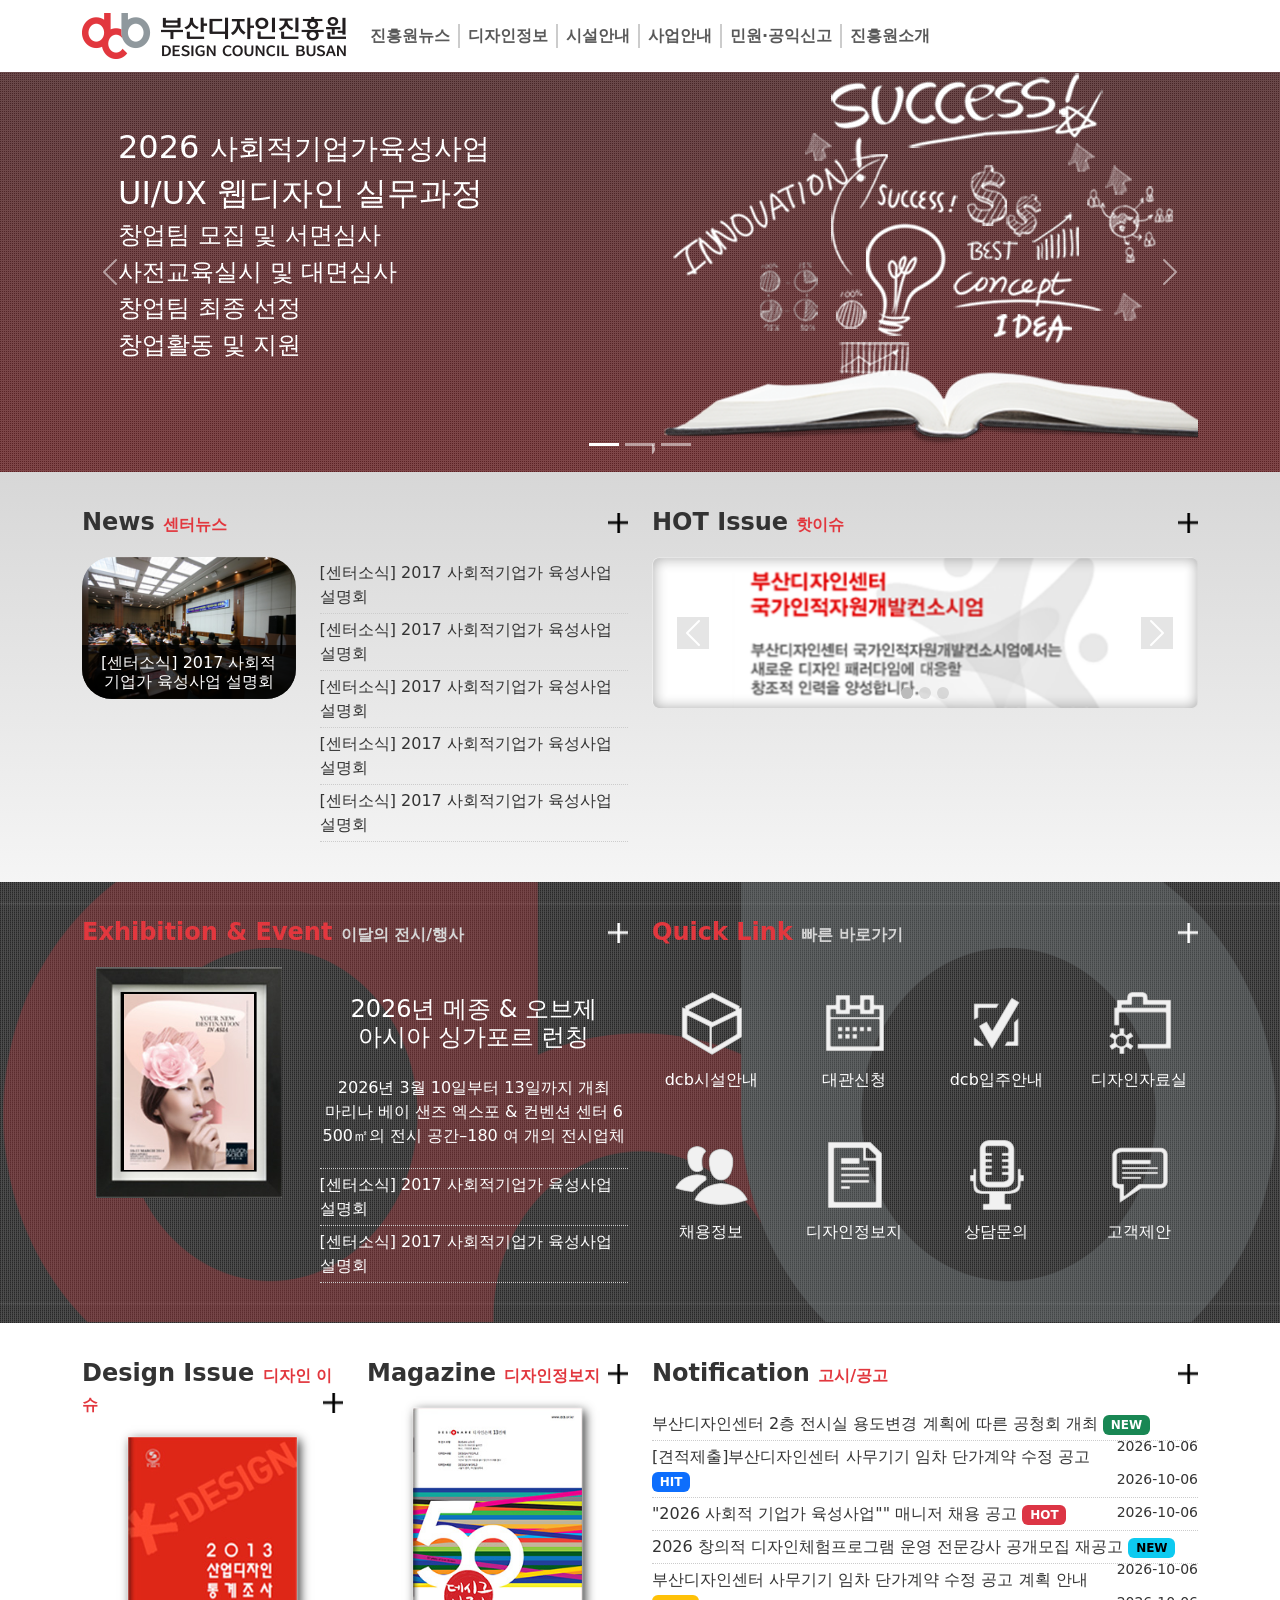
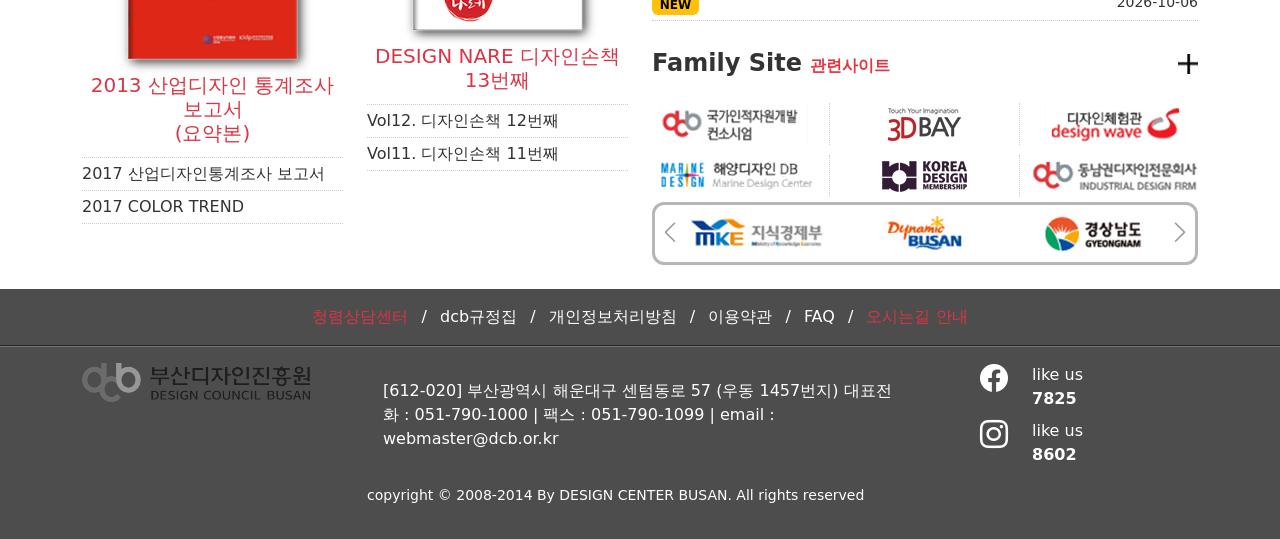
==== index.html @ 9584e3de "최초커밋" ====
<!DOCTYPE html>
<html lang="en">
<head>
  <meta charset="UTF-8">
  <meta name="viewport" content="width=device-width, initial-scale=1.0">
  <title>html 기본구조</title>
  <link rel="stylesheet" href="/css/bootstrap.min.css">
  <link rel="stylesheet" href="/asset/bootstrap-icons-1.13.1/bootstrap-icons.min.css">
  <link rel="stylesheet" href="/css/style.css">
</head>
<body>
  <div id="wrap">
    <header id="head">
      <nav class="navbar navbar-expand-lg">
        <div class="container">
          <a class="navbar-brand" href="/"><img src="/img/logo.png" alt="부산디자인진흥원"></a>
          <button class="navbar-toggler" type="button" data-bs-toggle="collapse" data-bs-target="#head_nav" aria-controls="head_nav" aria-expanded="false" aria-label="Toggle navigation">
            <span class="navbar-toggler-icon"></span>
          </button>
          <div class="collapse navbar-collapse" id="head_nav">
            <ul class="navbar-nav me-auto mb-2 mb-lg-0"> 

              <li class="nav-item dropdown">
                <a class="nav-link dropdown-toggle" href="#" role="button" data-bs-toggle="dropdown" aria-expanded="false">
                  진흥원뉴스
                </a>
                <ul class="dropdown-menu">
                  <li><a class="dropdown-item" href="#">고시/공고</a></li>
                  <li><a class="dropdown-item" href="#">유관기관 고시공고</a></li>
                  <li><a class="dropdown-item" href="#">진흥원소식</a></li>
                  <li><a class="dropdown-item" href="#">진흥원포토</a></li>
                  <li><a class="dropdown-item" href="#">글로벌허브 디자인자산 확충</a></li>
                </ul>
              </li>
              <li class="nav-item dropdown">
                <a class="nav-link dropdown-toggle" href="#" role="button" data-bs-toggle="dropdown" aria-expanded="false">
                  디자인정보
                </a>
                <ul class="dropdown-menu">
                  <li><a class="dropdown-item" href="#">진흥원발간자료</a></li>
                  <li><a class="dropdown-item" href="#">유관기관 고시공고</a></li>
                  <li><a class="dropdown-item" href="#">디자인진로체험</a></li>
                  <li><a class="dropdown-item" href="#">동남권디자인전문회사</a></li>
                  <li><a class="dropdown-item" href="#">디자인컨설팅</a></li>
                </ul>
              </li>
              <li class="nav-item dropdown">
                <a class="nav-link dropdown-toggle" href="#" role="button" data-bs-toggle="dropdown" aria-expanded="false">
                  시설안내
                </a>
                <ul class="dropdown-menu">
                  <li><a class="dropdown-item" href="#">대관시설안내</a></li>
                  <li><a class="dropdown-item" href="#">대관요금안내</a></li>
                  <li><a class="dropdown-item" href="#">대관현황</a></li>
                  <li><a class="dropdown-item" href="#">대관신청</a></li>
                  <li><a class="dropdown-item" href="#">글로벌허브 디자인자산 확충</a></li>
                </ul>
              </li>
              <li class="nav-item dropdown">
                <a class="nav-link dropdown-toggle" href="#" role="button" data-bs-toggle="dropdown" aria-expanded="false">
                  사업안내
                </a>
                <ul class="dropdown-menu">
                  <li><a class="dropdown-item" href="#">고시/공고</a></li>
                  <li><a class="dropdown-item" href="#">유관기관 고시공고</a></li>
                  <li><a class="dropdown-item" href="#">진흥원소식</a></li>
                  <li><a class="dropdown-item" href="#">진흥원포토</a></li>
                  <li><a class="dropdown-item" href="#">글로벌허브 디자인자산 확충</a></li>
                </ul>
              </li>
              <li class="nav-item dropdown">
                <a class="nav-link dropdown-toggle" href="#" role="button" data-bs-toggle="dropdown" aria-expanded="false">
                  민원·공익신고
                </a>
                <ul class="dropdown-menu">
                  <li><a class="dropdown-item" href="#">고시/공고</a></li>
                  <li><a class="dropdown-item" href="#">유관기관 고시공고</a></li>
                  <li><a class="dropdown-item" href="#">진흥원소식</a></li>
                  <li><a class="dropdown-item" href="#">진흥원포토</a></li>
                  <li><a class="dropdown-item" href="#">글로벌허브 디자인자산 확충</a></li>
                </ul>
              </li>
              <li class="nav-item dropdown">
                <a class="nav-link dropdown-toggle" href="#" role="button" data-bs-toggle="dropdown" aria-expanded="false">
                  진흥원소개
                </a>
                <ul class="dropdown-menu">
                  <li><a class="dropdown-item" href="#">고시/공고</a></li>
                  <li><a class="dropdown-item" href="#">유관기관 고시공고</a></li>
                  <li><a class="dropdown-item" href="#">진흥원소식</a></li>
                  <li><a class="dropdown-item" href="#">진흥원포토</a></li>
                  <li><a class="dropdown-item" href="#">글로벌허브 디자인자산 확충</a></li>
                </ul>
              </li>

            </ul>

          </div>
        </div>
      </nav>
    </header>
    <main id="contents">
      <section class="main01">
        <div class="container">
          <div id="main_img" class="carousel slide">
            <div class="carousel-indicators">
              <button type="button" data-bs-target="#main_img" data-bs-slide-to="0" class="active" aria-current="true" aria-label="Slide 1"></button>
              <button type="button" data-bs-target="#main_img" data-bs-slide-to="1" aria-label="Slide 2"></button>
              <button type="button" data-bs-target="#main_img" data-bs-slide-to="2" aria-label="Slide 3"></button>
            </div>
            <div class="carousel-inner">
              <div class="carousel-item active" data-bs-interval="10000">
                <div class="row">
                  <div class="col-sm-6 text-white p-5">
                    <h2 class="my-2">2026 <small>사회적기업가육성사업</small></h2>
                    <h2>UI/UX 웹디자인 실무과정</h2>
                    <h4>창업팀 모집 및 서면심사</h4>
                    <h4>사전교육실시 및 대면심사</h4>
                    <h4>창업팀 최종 선정</h4>
                    <h4>창업활동 및 지원</h4>
                  </div>
                  <div class="col-sm-6">
                   <img src="/img/01_main_img_01.png" alt="2026 UI/UX 웹디자인 실무과정 이미지">
                  </div>
                </div> 
              </div>
              <div class="carousel-item">
                <div class="row">
                  <div class="col-sm-6 text-white p-5">
                    <h2 class="my-2">2027 <small>사회적기업가육성사업</small></h2>
                    <h2>UI/UX 웹디자인 실무과정</h2>
                    <h4>창업팀 모집 및 서면심사</h4>
                    <h4>사전교육실시 및 대면심사</h4>
                    <h4>창업팀 최종 선정</h4>
                    <h4>창업활동 및 지원</h4>
                  </div>
                  <div class="col-sm-6">
                   <img src="/img/01_main_img_01.png" alt="2026 UI/UX 웹디자인 실무과정 이미지">
                  </div>
                </div> 
              </div>
              <div class="carousel-item">
                <div class="row">
                  <div class="col-sm-6 text-white p-5">
                    <h2 class="my-2">2028 <small>사회적기업가육성사업</small></h2>
                    <h2>UI/UX 웹디자인 실무과정</h2>
                    <h4>창업팀 모집 및 서면심사</h4>
                    <h4>사전교육실시 및 대면심사</h4>
                    <h4>창업팀 최종 선정</h4>
                    <h4>창업활동 및 지원</h4>
                  </div>
                  <div class="col-sm-6">
                   <img src="/img/01_main_img_01.png" alt="2026 UI/UX 웹디자인 실무과정 이미지">
                  </div>
                </div> 
              </div>

            </div>
            <button class="carousel-control-prev" type="button" data-bs-target="#main_img" data-bs-slide="prev">
              <span class="carousel-control-prev-icon" aria-hidden="true"></span>
              <span class="visually-hidden">Previous</span>
            </button>
            <button class="carousel-control-next" type="button" data-bs-target="#main_img" data-bs-slide="next">
              <span class="carousel-control-next-icon" aria-hidden="true"></span>
              <span class="visually-hidden">Next</span>
            </button>
          </div>  
          
        </div>
      </section>
      <section class="main02">
        <div class="container">
          <div class="row">
            <div class="col-12 col-md-6">
              <h3 class="main_title">
                News <small>센터뉴스</small>
                <a href="#"><img src="/img/more.png" alt="더보기"></a>
              </h3>
              <div class="row">
                <div class="col-sm-5">
                  <div class="bbs_img mb-3 mb-sm-0">
                    <img src="/img/02_bbs_img.jpg" alt="센터뉴스사진">
                    <h4>[센터소식] 2017 사회적기업가   육성사업 설명회</h4>
                  </div>
                </div>
                <div class="col-sm-7">
                  <ul class="list-unstyled bbs_list">
                    <li>
                      <a href="#">[센터소식] 2017 사회적기업가 육성사업 설명회</a>
                    </li>
                    <li>
                      <a href="#">[센터소식] 2017 사회적기업가 육성사업 설명회</a>
                    </li>
                    <li>
                      <a href="#">[센터소식] 2017 사회적기업가 육성사업 설명회</a>
                    </li>
                    <li>
                      <a href="#">[센터소식] 2017 사회적기업가 육성사업 설명회</a>
                    </li>
                    <li>
                      <a href="#">[센터소식] 2017 사회적기업가 육성사업 설명회</a>
                    </li>
                  </ul>
                </div>
              </div>
            </div>
            <div class="col-12 col-md-6">
              <h3 class="main_title">
                HOT Issue <small>핫이슈</small>
                <a href="#"><img src="/img/more.png" alt="더보기"></a>
              </h3>
              <!--핫이슈캐러셀-->
              <div id="main_hot" class="carousel slide">
                <div class="carousel-indicators">
                  <button type="button" data-bs-target="#main_hot" data-bs-slide-to="0" class="active" aria-current="true" aria-label="Slide 1"></button>
                  <button type="button" data-bs-target="#main_hot" data-bs-slide-to="1" aria-label="Slide 2"></button>
                  <button type="button" data-bs-target="#main_hot" data-bs-slide-to="2" aria-label="Slide 3"></button>
                </div>
                <div class="carousel-inner">
                  <div class="carousel-item active">
                    <img src="/img/02_hot_01.png" alt="핫이슈1">
                  </div>
                  <div class="carousel-item">
                    <img src="/img/02_hot_01.png" alt="핫이슈2">
                  </div>
                  <div class="carousel-item">
                    <img src="/img/02_hot_01.png" alt="핫이슈3">
                  </div>
                  

                </div>
                <button class="carousel-control-prev" type="button" data-bs-target="#main_hot" data-bs-slide="prev">
                  <span class="carousel-control-prev-icon" aria-hidden="true"></span>
                  <span class="visually-hidden">Previous</span>
                </button>
                <button class="carousel-control-next" type="button" data-bs-target="#main_hot" data-bs-slide="next">
                  <span class="carousel-control-next-icon" aria-hidden="true"></span>
                  <span class="visually-hidden">Next</span>
                </button>
              </div>
              <!--핫이슈캐러셀-->
            </div>
          </div>
        </div>
      </section>

      <section class="main03">
        <div class="container">
          <div class="row">
            <div class="col-sm-6">
              <h3 class="main_title reverse">
                Exhibition & Event <small>이달의 전시/행사</small>
                <a href="#"><img src="/img/more_w.png" alt="더보기"></a>
              </h3>
              <div class="row">
                <div class="col-sm-5">
                  <div class="poster">
                    <img src="/img/03_poster_img.jpg" alt="전시행사">
                  </div>
                </div>
                <div class="col-sm-7">
                  <ul class="list-unstyled bbs_list">
                    <li>
                      <a href="#" class="text-center">
                        <h4 class="my-4">2026년 메종 & 오브제 
                        아시아 싱가포르 런칭</h4>
                        <p>2026년 3월 10일부터 13일까지 개최 
                        마리나 베이 샌즈 
                        엑스포 & 컨벤션 센터 
                        6 500㎡의 전시 공간–180 여 개의 
                        전시업체</p>
                      
                      </a>
                    </li>
                    <li>
                      <a href="#">[센터소식] 2017 사회적기업가 육성사업 설명회</a>
                    </li>
                    <li>
                      <a href="#">[센터소식] 2017 사회적기업가 육성사업 설명회</a>
                    </li>
                  </ul>
                </div>
              </div>
            </div>
            <div class="col-sm-6">
              <h3 class="main_title reverse">
                Quick Link <small>빠른 바로가기</small>
                <a href="#"><img src="/img/more_w.png" alt="더보기"></a>
              </h3>
              <div class="row main_quick">
                <div class="col-4 col-sm-3">
                  <a href="#">
                    <img src="/img/03_icon1.png" alt="바로가기1">
                    <p>dcb시설안내</p>
                  </a>
                </div>
                <div class="col-4 col-sm-3">
                  <a href="#">
                    <img src="/img/03_icon2.png" alt="바로가기1">
                    <p>대관신청</p>
                  </a>
                </div>
                <div class="col-4 col-sm-3">
                  <a href="#">
                    <img src="/img/03_icon3.png" alt="바로가기1">
                    <p>dcb입주안내</p>
                  </a>
                </div>
                <div class="col-4 col-sm-3">
                  <a href="#">
                    <img src="/img/03_icon4.png" alt="바로가기1">
                    <p>디자인자료실</p>
                  </a>
                </div>
                <div class="col-4 col-sm-3">
                  <a href="#">
                    <img src="/img/03_icon5.png" alt="바로가기1">
                    <p>채용정보</p>
                  </a>
                </div>
                <div class="col-4 col-sm-3">
                  <a href="#">
                    <img src="/img/03_icon6.png" alt="바로가기1">
                    <p>디자인정보지</p>
                  </a>
                </div>
                <div class="col-4 col-sm-3 offset-2 offset-sm-0">
                  <a href="#">
                    <img src="/img/03_icon7.png" alt="바로가기1">
                    <p>상담문의</p>
                  </a>
                </div>
                <div class="col-4 col-sm-3">
                  <a href="#">
                    <img src="/img/03_icon8.png" alt="바로가기1">
                    <p>고객제안</p>
                  </a>
                </div>
                
              </div>
            </div>
          </div>
        </div>
      </section>
      <section class="main04">
        <div class="container">
          <div class="row">
            <div class="col-12 col-sm-6 col-md-3">
              <h3 class="main_title">
                Design Issue <small>디자인 이슈</small>
                <a href="#"><img src="/img/more.png" alt="더보기"></a>
              </h3>
              <div class="book mx-auto">
                <img src="/img/04_book1.jpg" class="w-100" alt="디자인이슈">
              </div>
              <ul class="list-unstyled bbs_list">
                <li>
                  <a href="#" class="text-center">
                    <h4 class="h5 text-danger">2013 산업디자인
                    통계조사 보고서<br> (요약본)</h4>
                  </a>
                </li>
                <li>
                  <a href="#">2017 산업디자인통계조사 보고서 </a>
                </li>
                <li>
                  <a href="#">2017 COLOR TREND </a>
                </li>
              </ul>
            </div>
            <div class="col-12 col-sm-6 col-md-3">
              <h3 class="main_title">
                Magazine <small>디자인정보지</small>
                <a href="#"><img src="/img/more.png" alt="더보기"></a>
              </h3>
              <div class="book mx-auto">
                <img src="/img/04_book2.jpg" class="w-100" alt="디자인이슈">
              </div>
              <ul class="list-unstyled bbs_list">
                <li>
                  <a href="#" class="text-center">
                    <h4 class="h5 text-danger">DESIGN NARE
                    디자인손책 13번째</h4>
                  </a>
                </li>
                <li>
                  <a href="#">Vol12. 디자인손책 12번째  </a>
                </li>
                <li>
                  <a href="#">Vol11. 디자인손책 11번째  </a>
                </li>
              </ul>
            </div>
            <div class="col-12 col-sm-12 col-md-6">
              <h3 class="main_title">
                Notification <small>고시/공고</small>
                <a href="#"><img src="/img/more.png" alt="더보기"></a>
              </h3>
              <ul class="list-unstyled bbs_list">
                <li>
                  <a href="#">부산디자인센터 2층 전시실 용도변경 계획에 따른 공청회 개최</a>
                  <span class="badge text-bg-success">NEW</span>
                  <small class="float-end">2026-10-06</small>
                </li>
                <li>
                  <a href="#">[견적제출]부산디자인센터 사무기기 임차 단가계약 수정 공고</a>
                  <span class="badge text-bg-primary">HIT</span>
                  <small class="float-end">2026-10-06</small>
                </li>
                <li>
                  <a href="#">"2026 사회적 기업가 육성사업"" 매니저 채용 공고</a>
                  <span class="badge text-bg-danger">HOT</span>
                  <small class="float-end">2026-10-06</small>
                </li>
                <li>
                  <a href="#">2026 창의적 디자인체험프로그램 운영 전문강사 공개모집 재공고</a>
                  <span class="badge text-bg-info">NEW</span>
                  <small class="float-end">2026-10-06</small>
                </li>
                <li>
                  <a href="#">부산디자인센터 사무기기 임차 단가계약 수정 공고 계획 안내</a>
                  <span class="badge text-bg-warning">NEW</span>
                  <small class="float-end">2026-10-06</small>
                </li>
              </ul>

              <h3 class="main_title">
                Family Site <small>관련사이트</small>
                <a href="#"><img src="/img/more.png" alt="더보기"></a>
              </h3>
              <div class="row site_list">
                <div class="col-6 col-sm-4">
                  <a href="#" target="_blank"><img src="/img/04_site1.png" alt="사이트1"></a>
                </div>
                <div class="col-6 col-sm-4">
                  <a href="#" target="_blank"><img src="/img/04_site2.png" alt="사이트2"></a>
                </div>
                <div class="col-6 col-sm-4">
                  <a href="#" target="_blank"><img src="/img/04_site3.png" alt="사이트3"></a>
                </div>
                <div class="col-6 col-sm-4">
                  <a href="#" target="_blank"><img src="/img/04_site4.png" alt="사이트4"></a>
                </div>
                <div class="col-6 col-sm-4">
                  <a href="#" target="_blank"><img src="/img/04_site5.png" alt="사이트5"></a>
                </div>
                <div class="col-6 col-sm-4">
                  <a href="#" target="_blank"><img src="/img/04_site6.png" alt="사이트6"></a>
                </div>
                
              </div>
              <!--배너시작-->
              <div id="main_banner" class="carousel slide">
                <div class="carousel-indicators">
                  <button type="button" data-bs-target="#main_banner" data-bs-slide-to="0" class="active" aria-current="true" aria-label="Slide 1"></button>
                  <button type="button" data-bs-target="#main_banner" data-bs-slide-to="1" aria-label="Slide 2"></button>
                  <button type="button" data-bs-target="#main_banner" data-bs-slide-to="2" aria-label="Slide 3"></button>
                </div>
                <div class="carousel-inner">
                  <div class="carousel-item active">
                    <div class="row">
                      <div class="col-4">
                        <a href="#" target="_blank"><img src="/img/04_link1.jpg" alt="배너1"></a>
                      </div>
                      <div class="col-4">
                        <a href="#" target="_blank"><img src="/img/04_link2.jpg" alt="배너2"></a>
                      </div>
                      <div class="col-4">
                        <a href="#" target="_blank"><img src="/img/04_link3.jpg" alt="배너3"></a>
                      </div>
                    </div>
                  </div>
                  <div class="carousel-item">
                    <div class="row">
                      <div class="col-4">
                        <a href="#" target="_blank"><img src="/img/04_link1.jpg" alt="배너1"></a>
                      </div>
                      <div class="col-4">
                        <a href="#" target="_blank"><img src="/img/04_link2.jpg" alt="배너2"></a>
                      </div>
                      <div class="col-4">
                        <a href="#" target="_blank"><img src="/img/04_link3.jpg" alt="배너3"></a>
                      </div>
                    </div>
                  </div>
                  <div class="carousel-item">
                    <div class="row">
                      <div class="col-4">
                        <a href="#" target="_blank"><img src="/img/04_link1.jpg" alt="배너1"></a>
                      </div>
                      <div class="col-4">
                        <a href="#" target="_blank"><img src="/img/04_link2.jpg" alt="배너2"></a>
                      </div>
                      <div class="col-4">
                        <a href="#" target="_blank"><img src="/img/04_link3.jpg" alt="배너3"></a>
                      </div>
                    </div>
                  </div>
                </div>
                <button class="carousel-control-prev" type="button" data-bs-target="#main_banner" data-bs-slide="prev">
                  <i class="bi bi-chevron-left"></i>
                  <span class="visually-hidden">Previous</span>
                </button>
                <button class="carousel-control-next" type="button" data-bs-target="#main_banner" data-bs-slide="next">
                  <i class="bi bi-chevron-right"></i>
                  <span class="visually-hidden">Next</span>
                </button>
              </div>
              <!--배너종료-->
            </div>
          </div>
        </div>
      </section>

    </main>
    <footer id="foot">
      <div class="foot_link py-1 py-sm-3">
        <div class="container text-center">
          <ul class="list-inline mb-0">
            <li class="list-inline-item">
              <a href="#" class="text-danger">청렴상담센터</a>
            </li>
            <li class="list-inline-item">/</li>
            <li class="list-inline-item">
              <a href="#" class="text-white">dcb규정집</a>
            </li>
            <li class="list-inline-item">/</li>
            <li class="list-inline-item">
              <a href="#" class="text-white">개인정보처리방침</a>
            </li>
            <li class="list-inline-item">/</li>
            <li class="list-inline-item">
              <a href="#" class="text-white">이용약관</a>
            </li>
            <li class="list-inline-item">/</li>
            <li class="list-inline-item">
              <a href="#" class="text-white">FAQ</a>
            </li>
            <li class="list-inline-item">/</li>
            <li class="list-inline-item">
              <a href="#" class="text-danger">오시는길 안내</a>
            </li>
          </ul>  
        </div>
      </div>
      <div class="foot_copy py-3">
        <div class="container">
          <div class="row text-center text-sm-start">
            <div class="col-sm-3">
              <img src="/img/logo_foot.png" alt="부산디자인진흥원">
            </div>
            <div class="col-sm-6">
              <p class="p-1 p-sm-2 p-md-3">[612-020] 부산광역시 해운대구 센텀동로 57<br class="d-sm-none"> (우동 1457번지)<br class="d-sm-none">
              대표전화 : 051-790-1000 <br class="d-sm-none"> <span class="d-none d-sm-inline">|</span> 
              팩스 : 051-790-1099<br class="d-sm-none"> <span class="d-none d-sm-inline">|</span> email : webmaster@dcb.or.kr</p>

              <p><small>copyright © 2008-2014 By DESIGN CENTER BUSAN.<br class="d-sm-none"> All rights reserved</small></p>
            </div>
            <div class="col-sm-3">
              <dl class="row sns">
                <dt class=" col-2 col-sm-4 h3 text-end">
                  <i class="bi bi-facebook"></i>
                </dt>
                <dd class="col-4 col-sm-8 text-start">
                  like us <br><span class="sns_count">7825</span>
                </dd>
                <dt class="col-2 col-sm-4 h3 text-end">
                  <i class="bi bi-instagram"></i>
                </dt>
                <dd class="col-4 col-sm-8 text-start">
                  like us <br><span class="sns_count">8602</span>
                </dd>
              </dl>
            </div>
          </div>  
        </div>
      </div>
    </footer>
  </div>
  <script src="/js/bootstrap.bundle.min.js"></script>
</body>
</html>
---- css/style.css ----
/*기본설정*/
body { color: #333;}
a { color: #333; text-decoration: none;}
a:hover { color: #E2373E;}

/*레이아웃*/
#wrap {}
#head {}
#head_nav .dropdown-toggle::after { display: none;}

#head_nav .nav-item { border-right: 2px #ccc solid; }
#head_nav .nav-item:last-child { border:  none; }
#head_nav .nav-item .nav-link { font-weight: bold; padding: 0px 8px;}  

.nav_logo { padding: 20px; margin: 20px; display: block;}
.nav_logo img { height: 40px; }


#contents {}

.main_title { font-weight: bold; padding: 12px 0; font-size: 24px; }
.main_title small { color: #E2373E; font-size: 16px; }
.main_title a { float: right;}
.main_title a img { height: 20px; }
.main_title.reverse { color: #E2373E; }
.main_title.reverse small { color: #d6d6d6; }


#foot { background: #4D4D4D; color: #fff; }
.foot_link { border-bottom: 1px solid #262626; }
.foot_copy { border-top: 1px solid #737373; }

/*메인스타일*/
.bbs_img{  position: relative; border-radius: 30px;}
.bbs_img img { max-width: 100%; border-radius: 30px;}
.bbs_img h4 { position: absolute; width: 100%; margin: 0; padding: 8px 12px; text-align: center; bottom: 0;  background-color: rgba(0,0,0, 0.75); color: #fff; font-size: 16px; border-radius: 0 0 30px 30px;}
.bbs_list li { border-bottom: 1px #ccc dotted; padding: 4px 0; }

.main01 { background-image: url(/img/01_bg.png), linear-gradient(180deg, #A24145 0%, #E0383F 100%); }
.main02, .main03, .main04 { padding: 24px 0;}
.main02 { background: linear-gradient(180deg, #D7D7D7 0%, #E6E6E6 50.48%, #F5F5F5 100%);}
.main03 { 
  background-image: url(/img/03_bg2.png), url(/img/03_bg1.png); 
  background-size: cover, auto;
  background-repeat: no-repeat, repeat;
  background-position: center center, center;
  color: #fff;
}
.main03 a { color: #fff;}
.main03 { word-break: keep-all;}


#main_img .carousel-control-next, 
#main_img .carousel-control-prev { width: 5%; }

#main_hot .carousel-item > img { width: 100%;}
#main_hot .carousel-indicators {margin-bottom: 0;}
#main_hot .carousel-indicators [data-bs-target] { width: 12px; height: 12px; border-radius: 50%; background-color:#bbb; }
#main_hot .carousel-control-prev-icon,
#main_hot .carousel-control-next-icon { background-color: #ccc;}

#main_banner { border-radius: 12px; border: 3px solid #B6B6B6;background: #FFF; padding: 10px 30px;}
#main_banner .carousel-item .row { text-align: center; }
#main_banner .carousel-control-prev,
#main_banner .carousel-control-next { width: 30px; color: #333; font-size: 24px;}

.poster { background: url(/img/03_poster_bg.jpg) center no-repeat;
  background-size: 100% 100%;
  padding: 13% 13%;
  width: 87%;
  margin: 0 auto;
}
.poster img { width: 100%;}

.main_quick > div { text-align: center; padding: 11px 0px; }

.book {width: 65%; box-shadow:#fff 0px 0px 2px, #333 3px 3px 10px; margin-bottom: 10px;}
.main04 .bbs_list .h5 { min-height: 48px; }

.site_list > div { text-align: center; padding: 0 10px; margin: 5px 0; border-right: #ccc 1px dotted;}
.site_list > div:last-child { border: none; }
.site_list > div:nth-child(3) { border: none; }

.sns {}
.sns .sns_count { font-weight: bold;}

@media (max-width: 575.98px) {
  .navbar-brand img { height: 32px; }
  #contents img { max-width: 100%; }
  .bbs_img { width: 70%; margin: 0 auto; }
  .main_title { font-size: 23px; }
  .main_title small { font-size: 15px; }
  .main_quick > div { text-align: center; padding: 0px 16px; }
  .poster { width: 70%;}
  .book { width: 50%;}
}
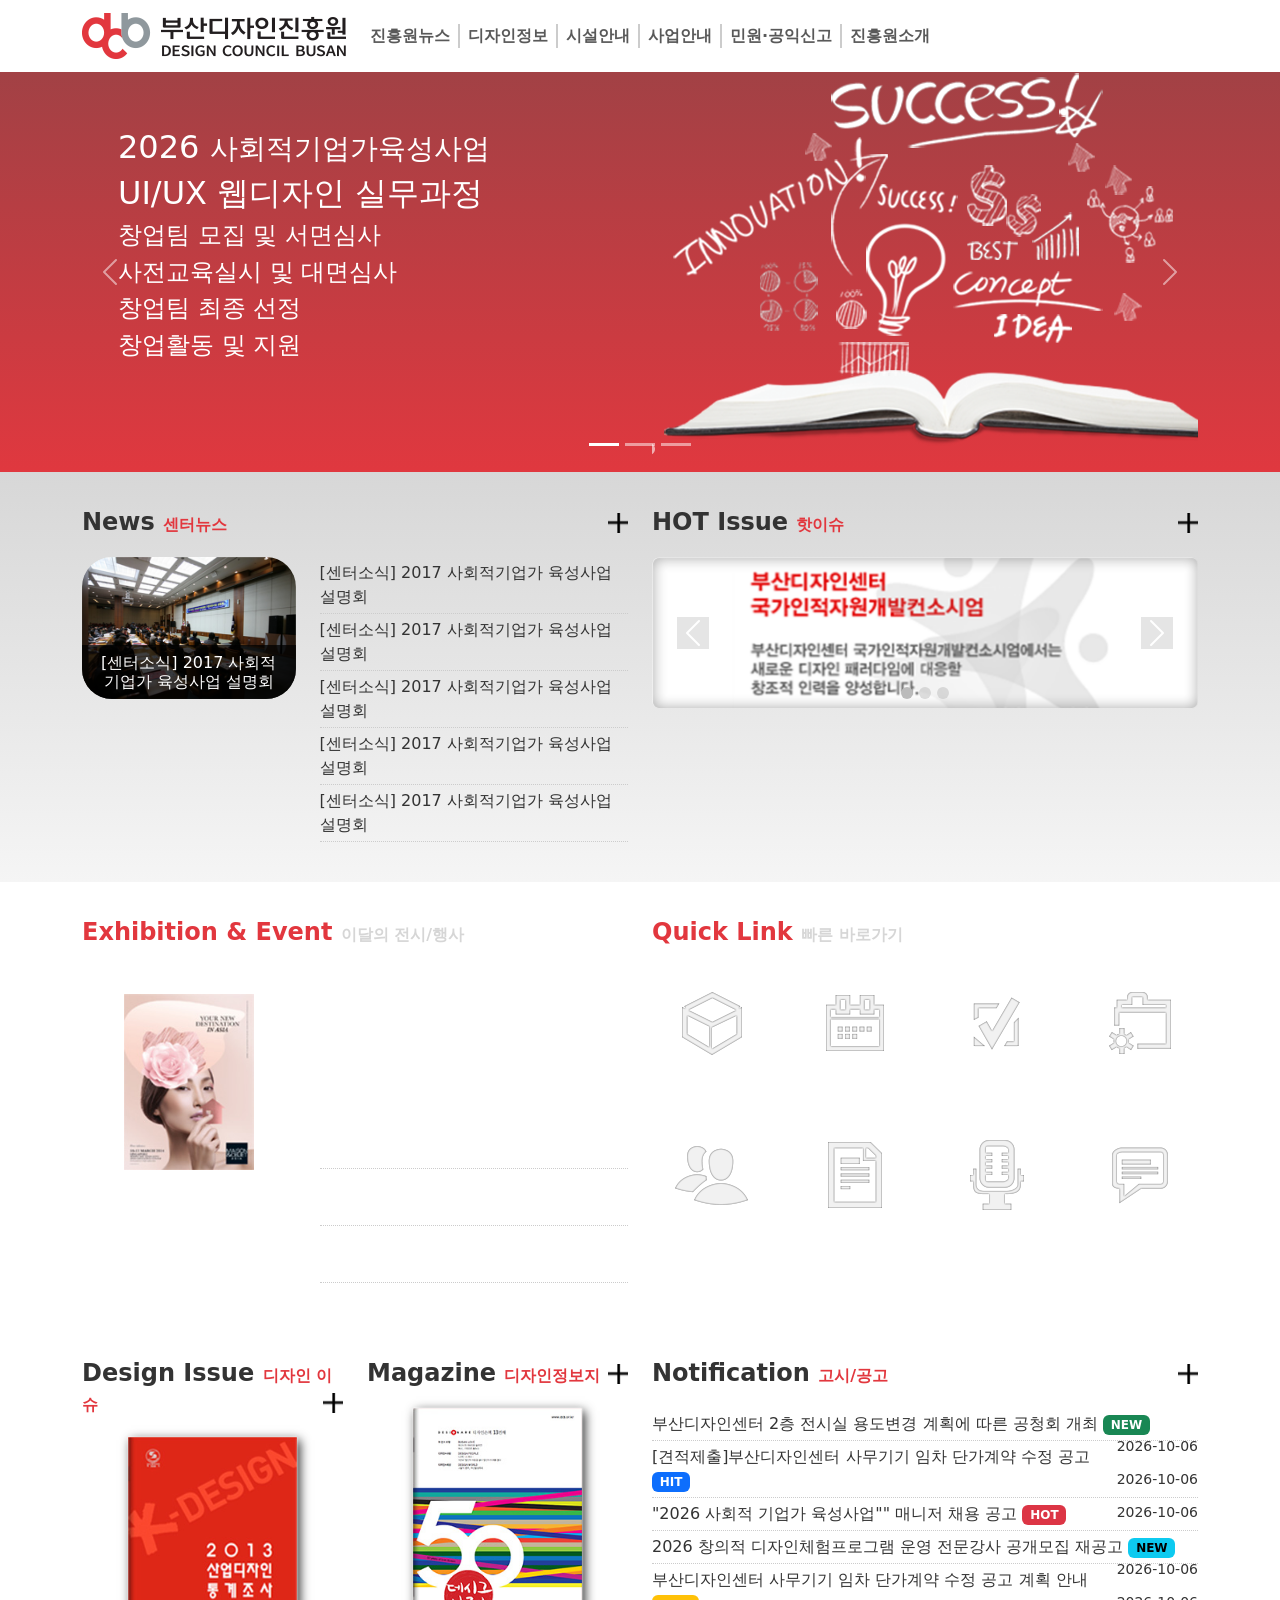
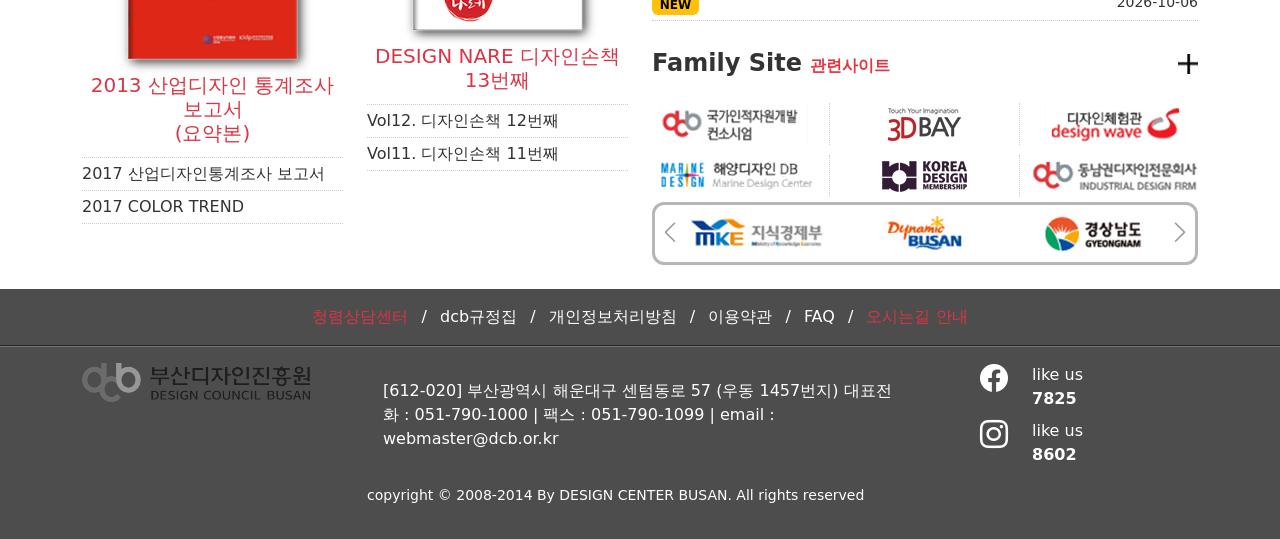
==== commit 5619d0ed: "2026-10-27-상대경로변경" ====
--- a/index.html
+++ b/index.html
@@ -4,16 +4,16 @@
   <meta charset="UTF-8">
   <meta name="viewport" content="width=device-width, initial-scale=1.0">
   <title>html 기본구조</title>
-  <link rel="stylesheet" href="/css/bootstrap.min.css">
-  <link rel="stylesheet" href="/asset/bootstrap-icons-1.13.1/bootstrap-icons.min.css">
-  <link rel="stylesheet" href="/css/style.css">
+  <link rel="stylesheet" href="css/bootstrap.min.css">
+  <link rel="stylesheet" href="asset/bootstrap-icons-1.13.1/bootstrap-icons.min.css">
+  <link rel="stylesheet" href="css/style.css">
 </head>
 <body>
   <div id="wrap">
     <header id="head">
       <nav class="navbar navbar-expand-lg">
         <div class="container">
-          <a class="navbar-brand" href="/"><img src="/img/logo.png" alt="부산디자인진흥원"></a>
+          <a class="navbar-brand" href="/"><img src="img/logo.png" alt="부산디자인진흥원"></a>
           <button class="navbar-toggler" type="button" data-bs-toggle="collapse" data-bs-target="#head_nav" aria-controls="head_nav" aria-expanded="false" aria-label="Toggle navigation">
             <span class="navbar-toggler-icon"></span>
           </button>
@@ -120,7 +120,7 @@
                     <h4>창업활동 및 지원</h4>
                   </div>
                   <div class="col-sm-6">
-                   <img src="/img/01_main_img_01.png" alt="2026 UI/UX 웹디자인 실무과정 이미지">
+                   <img src="img/01_main_img_01.png" alt="2026 UI/UX 웹디자인 실무과정 이미지">
                   </div>
                 </div> 
               </div>
@@ -135,7 +135,7 @@
                     <h4>창업활동 및 지원</h4>
                   </div>
                   <div class="col-sm-6">
-                   <img src="/img/01_main_img_01.png" alt="2026 UI/UX 웹디자인 실무과정 이미지">
+                   <img src="img/01_main_img_01.png" alt="2026 UI/UX 웹디자인 실무과정 이미지">
                   </div>
                 </div> 
               </div>
@@ -150,7 +150,7 @@
                     <h4>창업활동 및 지원</h4>
                   </div>
                   <div class="col-sm-6">
-                   <img src="/img/01_main_img_01.png" alt="2026 UI/UX 웹디자인 실무과정 이미지">
+                   <img src="img/01_main_img_01.png" alt="2026 UI/UX 웹디자인 실무과정 이미지">
                   </div>
                 </div> 
               </div>
@@ -174,12 +174,12 @@
             <div class="col-12 col-md-6">
               <h3 class="main_title">
                 News <small>센터뉴스</small>
-                <a href="#"><img src="/img/more.png" alt="더보기"></a>
+                <a href="#"><img src="img/more.png" alt="더보기"></a>
               </h3>
               <div class="row">
                 <div class="col-sm-5">
                   <div class="bbs_img mb-3 mb-sm-0">
-                    <img src="/img/02_bbs_img.jpg" alt="센터뉴스사진">
+                    <img src="img/02_bbs_img.jpg" alt="센터뉴스사진">
                     <h4>[센터소식] 2017 사회적기업가   육성사업 설명회</h4>
                   </div>
                 </div>
@@ -207,7 +207,7 @@
             <div class="col-12 col-md-6">
               <h3 class="main_title">
                 HOT Issue <small>핫이슈</small>
-                <a href="#"><img src="/img/more.png" alt="더보기"></a>
+                <a href="#"><img src="img/more.png" alt="더보기"></a>
               </h3>
               <!--핫이슈캐러셀-->
               <div id="main_hot" class="carousel slide">
@@ -218,13 +218,13 @@
                 </div>
                 <div class="carousel-inner">
                   <div class="carousel-item active">
-                    <img src="/img/02_hot_01.png" alt="핫이슈1">
+                    <img src="img/02_hot_01.png" alt="핫이슈1">
                   </div>
                   <div class="carousel-item">
-                    <img src="/img/02_hot_01.png" alt="핫이슈2">
+                    <img src="img/02_hot_01.png" alt="핫이슈2">
                   </div>
                   <div class="carousel-item">
-                    <img src="/img/02_hot_01.png" alt="핫이슈3">
+                    <img src="img/02_hot_01.png" alt="핫이슈3">
                   </div>
                   
 
@@ -250,12 +250,12 @@
             <div class="col-sm-6">
               <h3 class="main_title reverse">
                 Exhibition & Event <small>이달의 전시/행사</small>
-                <a href="#"><img src="/img/more_w.png" alt="더보기"></a>
+                <a href="#"><img src="img/more_w.png" alt="더보기"></a>
               </h3>
               <div class="row">
                 <div class="col-sm-5">
                   <div class="poster">
-                    <img src="/img/03_poster_img.jpg" alt="전시행사">
+                    <img src="img/03_poster_img.jpg" alt="전시행사">
                   </div>
                 </div>
                 <div class="col-sm-7">
@@ -285,54 +285,54 @@
             <div class="col-sm-6">
               <h3 class="main_title reverse">
                 Quick Link <small>빠른 바로가기</small>
-                <a href="#"><img src="/img/more_w.png" alt="더보기"></a>
+                <a href="#"><img src="img/more_w.png" alt="더보기"></a>
               </h3>
               <div class="row main_quick">
                 <div class="col-4 col-sm-3">
                   <a href="#">
-                    <img src="/img/03_icon1.png" alt="바로가기1">
+                    <img src="img/03_icon1.png" alt="바로가기1">
                     <p>dcb시설안내</p>
                   </a>
                 </div>
                 <div class="col-4 col-sm-3">
                   <a href="#">
-                    <img src="/img/03_icon2.png" alt="바로가기1">
+                    <img src="img/03_icon2.png" alt="바로가기1">
                     <p>대관신청</p>
                   </a>
                 </div>
                 <div class="col-4 col-sm-3">
                   <a href="#">
-                    <img src="/img/03_icon3.png" alt="바로가기1">
+                    <img src="img/03_icon3.png" alt="바로가기1">
                     <p>dcb입주안내</p>
                   </a>
                 </div>
                 <div class="col-4 col-sm-3">
                   <a href="#">
-                    <img src="/img/03_icon4.png" alt="바로가기1">
+                    <img src="img/03_icon4.png" alt="바로가기1">
                     <p>디자인자료실</p>
                   </a>
                 </div>
                 <div class="col-4 col-sm-3">
                   <a href="#">
-                    <img src="/img/03_icon5.png" alt="바로가기1">
+                    <img src="img/03_icon5.png" alt="바로가기1">
                     <p>채용정보</p>
                   </a>
                 </div>
                 <div class="col-4 col-sm-3">
                   <a href="#">
-                    <img src="/img/03_icon6.png" alt="바로가기1">
+                    <img src="img/03_icon6.png" alt="바로가기1">
                     <p>디자인정보지</p>
                   </a>
                 </div>
                 <div class="col-4 col-sm-3 offset-2 offset-sm-0">
                   <a href="#">
-                    <img src="/img/03_icon7.png" alt="바로가기1">
+                    <img src="img/03_icon7.png" alt="바로가기1">
                     <p>상담문의</p>
                   </a>
                 </div>
                 <div class="col-4 col-sm-3">
                   <a href="#">
-                    <img src="/img/03_icon8.png" alt="바로가기1">
+                    <img src="img/03_icon8.png" alt="바로가기1">
                     <p>고객제안</p>
                   </a>
                 </div>
@@ -348,10 +348,10 @@
             <div class="col-12 col-sm-6 col-md-3">
               <h3 class="main_title">
                 Design Issue <small>디자인 이슈</small>
-                <a href="#"><img src="/img/more.png" alt="더보기"></a>
+                <a href="#"><img src="img/more.png" alt="더보기"></a>
               </h3>
               <div class="book mx-auto">
-                <img src="/img/04_book1.jpg" class="w-100" alt="디자인이슈">
+                <img src="img/04_book1.jpg" class="w-100" alt="디자인이슈">
               </div>
               <ul class="list-unstyled bbs_list">
                 <li>
@@ -371,10 +371,10 @@
             <div class="col-12 col-sm-6 col-md-3">
               <h3 class="main_title">
                 Magazine <small>디자인정보지</small>
-                <a href="#"><img src="/img/more.png" alt="더보기"></a>
+                <a href="#"><img src="img/more.png" alt="더보기"></a>
               </h3>
               <div class="book mx-auto">
-                <img src="/img/04_book2.jpg" class="w-100" alt="디자인이슈">
+                <img src="img/04_book2.jpg" class="w-100" alt="디자인이슈">
               </div>
               <ul class="list-unstyled bbs_list">
                 <li>
@@ -394,7 +394,7 @@
             <div class="col-12 col-sm-12 col-md-6">
               <h3 class="main_title">
                 Notification <small>고시/공고</small>
-                <a href="#"><img src="/img/more.png" alt="더보기"></a>
+                <a href="#"><img src="img/more.png" alt="더보기"></a>
               </h3>
               <ul class="list-unstyled bbs_list">
                 <li>
@@ -426,26 +426,26 @@
 
               <h3 class="main_title">
                 Family Site <small>관련사이트</small>
-                <a href="#"><img src="/img/more.png" alt="더보기"></a>
+                <a href="#"><img src="img/more.png" alt="더보기"></a>
               </h3>
               <div class="row site_list">
                 <div class="col-6 col-sm-4">
-                  <a href="#" target="_blank"><img src="/img/04_site1.png" alt="사이트1"></a>
+                  <a href="#" target="_blank"><img src="img/04_site1.png" alt="사이트1"></a>
                 </div>
                 <div class="col-6 col-sm-4">
-                  <a href="#" target="_blank"><img src="/img/04_site2.png" alt="사이트2"></a>
+                  <a href="#" target="_blank"><img src="img/04_site2.png" alt="사이트2"></a>
                 </div>
                 <div class="col-6 col-sm-4">
-                  <a href="#" target="_blank"><img src="/img/04_site3.png" alt="사이트3"></a>
+                  <a href="#" target="_blank"><img src="img/04_site3.png" alt="사이트3"></a>
                 </div>
                 <div class="col-6 col-sm-4">
-                  <a href="#" target="_blank"><img src="/img/04_site4.png" alt="사이트4"></a>
+                  <a href="#" target="_blank"><img src="img/04_site4.png" alt="사이트4"></a>
                 </div>
                 <div class="col-6 col-sm-4">
-                  <a href="#" target="_blank"><img src="/img/04_site5.png" alt="사이트5"></a>
+                  <a href="#" target="_blank"><img src="img/04_site5.png" alt="사이트5"></a>
                 </div>
                 <div class="col-6 col-sm-4">
-                  <a href="#" target="_blank"><img src="/img/04_site6.png" alt="사이트6"></a>
+                  <a href="#" target="_blank"><img src="img/04_site6.png" alt="사이트6"></a>
                 </div>
                 
               </div>
@@ -460,39 +460,39 @@
                   <div class="carousel-item active">
                     <div class="row">
                       <div class="col-4">
-                        <a href="#" target="_blank"><img src="/img/04_link1.jpg" alt="배너1"></a>
-                      </div>
-                      <div class="col-4">
-                        <a href="#" target="_blank"><img src="/img/04_link2.jpg" alt="배너2"></a>
-                      </div>
-                      <div class="col-4">
-                        <a href="#" target="_blank"><img src="/img/04_link3.jpg" alt="배너3"></a>
+                        <a href="#" target="_blank"><img src="img/04_link1.jpg" alt="배너1"></a>
+                      </div>
+                      <div class="col-4">
+                        <a href="#" target="_blank"><img src="img/04_link2.jpg" alt="배너2"></a>
+                      </div>
+                      <div class="col-4">
+                        <a href="#" target="_blank"><img src="img/04_link3.jpg" alt="배너3"></a>
                       </div>
                     </div>
                   </div>
                   <div class="carousel-item">
                     <div class="row">
                       <div class="col-4">
-                        <a href="#" target="_blank"><img src="/img/04_link1.jpg" alt="배너1"></a>
-                      </div>
-                      <div class="col-4">
-                        <a href="#" target="_blank"><img src="/img/04_link2.jpg" alt="배너2"></a>
-                      </div>
-                      <div class="col-4">
-                        <a href="#" target="_blank"><img src="/img/04_link3.jpg" alt="배너3"></a>
+                        <a href="#" target="_blank"><img src="img/04_link1.jpg" alt="배너1"></a>
+                      </div>
+                      <div class="col-4">
+                        <a href="#" target="_blank"><img src="img/04_link2.jpg" alt="배너2"></a>
+                      </div>
+                      <div class="col-4">
+                        <a href="#" target="_blank"><img src="img/04_link3.jpg" alt="배너3"></a>
                       </div>
                     </div>
                   </div>
                   <div class="carousel-item">
                     <div class="row">
                       <div class="col-4">
-                        <a href="#" target="_blank"><img src="/img/04_link1.jpg" alt="배너1"></a>
-                      </div>
-                      <div class="col-4">
-                        <a href="#" target="_blank"><img src="/img/04_link2.jpg" alt="배너2"></a>
-                      </div>
-                      <div class="col-4">
-                        <a href="#" target="_blank"><img src="/img/04_link3.jpg" alt="배너3"></a>
+                        <a href="#" target="_blank"><img src="img/04_link1.jpg" alt="배너1"></a>
+                      </div>
+                      <div class="col-4">
+                        <a href="#" target="_blank"><img src="img/04_link2.jpg" alt="배너2"></a>
+                      </div>
+                      <div class="col-4">
+                        <a href="#" target="_blank"><img src="img/04_link3.jpg" alt="배너3"></a>
                       </div>
                     </div>
                   </div>
@@ -547,7 +547,7 @@
         <div class="container">
           <div class="row text-center text-sm-start">
             <div class="col-sm-3">
-              <img src="/img/logo_foot.png" alt="부산디자인진흥원">
+              <img src="img/logo_foot.png" alt="부산디자인진흥원">
             </div>
             <div class="col-sm-6">
               <p class="p-1 p-sm-2 p-md-3">[612-020] 부산광역시 해운대구 센텀동로 57<br class="d-sm-none"> (우동 1457번지)<br class="d-sm-none">
--- a/css/style.css
+++ b/css/style.css
@@ -36,11 +36,11 @@
 .bbs_img h4 { position: absolute; width: 100%; margin: 0; padding: 8px 12px; text-align: center; bottom: 0;  background-color: rgba(0,0,0, 0.75); color: #fff; font-size: 16px; border-radius: 0 0 30px 30px;}
 .bbs_list li { border-bottom: 1px #ccc dotted; padding: 4px 0; }
 
-.main01 { background-image: url(/img/01_bg.png), linear-gradient(180deg, #A24145 0%, #E0383F 100%); }
+.main01 { background-image: url(img/01_bg.png), linear-gradient(180deg, #A24145 0%, #E0383F 100%); }
 .main02, .main03, .main04 { padding: 24px 0;}
 .main02 { background: linear-gradient(180deg, #D7D7D7 0%, #E6E6E6 50.48%, #F5F5F5 100%);}
 .main03 { 
-  background-image: url(/img/03_bg2.png), url(/img/03_bg1.png); 
+  background-image: url(img/03_bg2.png), url(img/03_bg1.png); 
   background-size: cover, auto;
   background-repeat: no-repeat, repeat;
   background-position: center center, center;
@@ -64,7 +64,7 @@
 #main_banner .carousel-control-prev,
 #main_banner .carousel-control-next { width: 30px; color: #333; font-size: 24px;}
 
-.poster { background: url(/img/03_poster_bg.jpg) center no-repeat;
+.poster { background: url(img/03_poster_bg.jpg) center no-repeat;
   background-size: 100% 100%;
   padding: 13% 13%;
   width: 87%;
